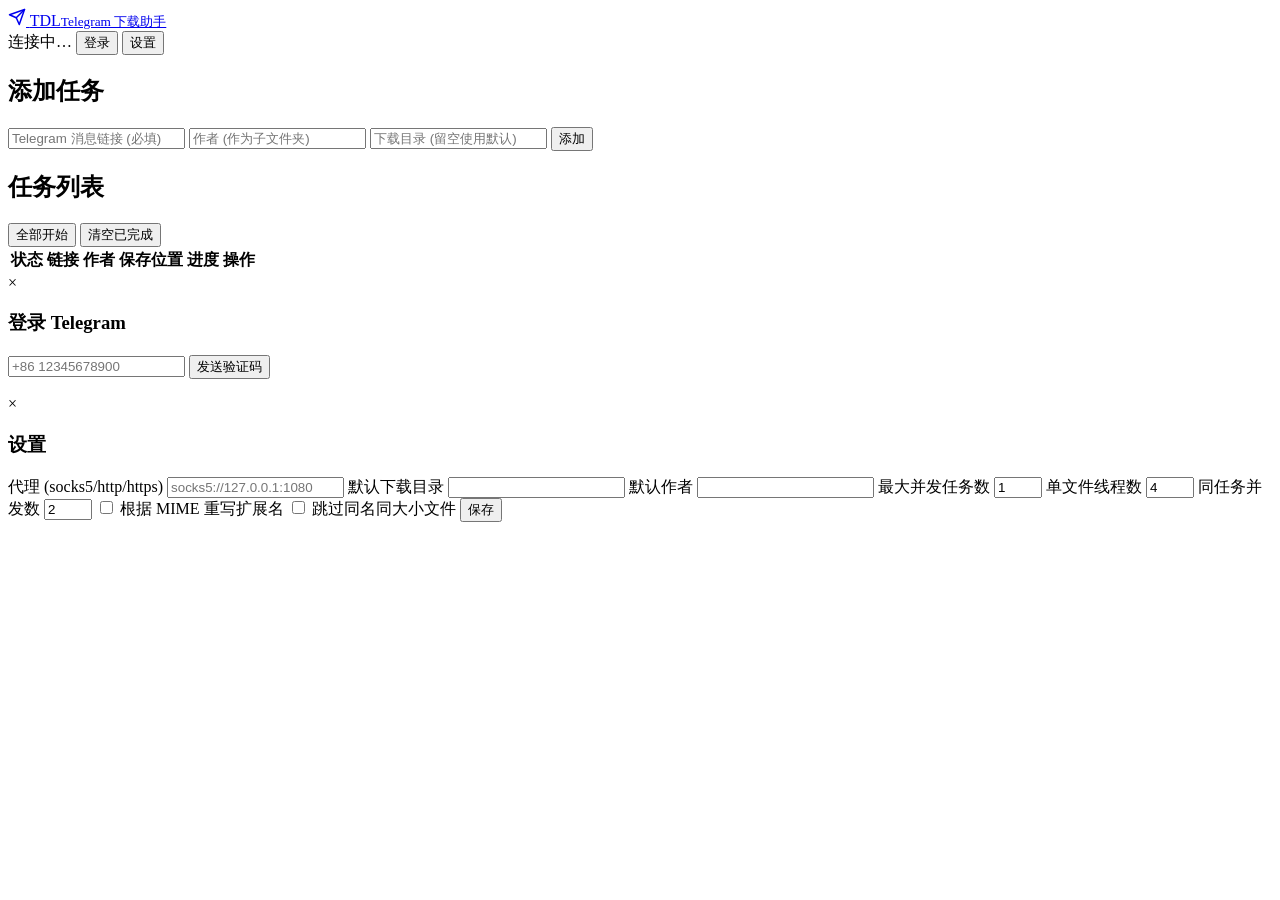
==== app/gui/web/index.html @ d1cf3ffd "feat(gui): add local web GUI for managing download tasks Add 'tdl gui': an embedded loopback-only we" ====
<!DOCTYPE html>
<html lang="zh-CN">
<head>
<meta charset="UTF-8">
<meta name="viewport" content="width=device-width, initial-scale=1.0">
<title>TDL 下载助手</title>
<link rel="stylesheet" href="/static/style.css">
</head>
<body>
<header>
  <a class="brand" href="/">
    <span class="brand-logo">
      <svg viewBox="0 0 24 24" width="18" height="18" fill="none" stroke="currentColor" stroke-width="2" stroke-linecap="round" stroke-linejoin="round" aria-hidden="true"><line x1="22" y1="2" x2="11" y2="13"/><polygon points="22 2 15 22 11 13 2 9 22 2"/></svg>
    </span>
    <span class="brand-name">TDL<small>Telegram 下载助手</small></span>
  </a>
  <div id="auth-bar">
    <span id="auth-status">连接中…</span>
    <button id="btn-auth">登录</button>
    <button id="btn-settings">设置</button>
  </div>
</header>

<section id="add-section">
  <h2>添加任务</h2>
  <form id="add-form">
    <input type="url" id="inp-url" placeholder="Telegram 消息链接 (必填)" required>
    <input type="text" id="inp-author" placeholder="作者 (作为子文件夹)">
    <input type="text" id="inp-dir" placeholder="下载目录 (留空使用默认)">
    <button type="submit">添加</button>
  </form>
</section>

<section id="tasks-section">
  <h2>任务列表</h2>
  <div id="task-actions">
    <button id="btn-start-all">全部开始</button>
    <button id="btn-clear-done">清空已完成</button>
  </div>
  <div class="table-wrap">
  <table id="task-table">
    <thead>
      <tr>
        <th>状态</th>
        <th>链接</th>
        <th>作者</th>
        <th>保存位置</th>
        <th>进度</th>
        <th>操作</th>
      </tr>
    </thead>
    <tbody id="task-tbody">
    </tbody>
  </table>
  </div>
</section>

<!-- Login Modal -->
<div id="login-modal" class="modal">
  <div class="modal-content">
    <span class="close" id="login-close">&times;</span>
    <h3>登录 Telegram</h3>
    <div id="login-step-phone">
      <input type="tel" id="login-phone" placeholder="+86 12345678900">
      <button id="btn-send-code">发送验证码</button>
    </div>
    <div id="login-step-code" style="display:none">
      <input type="text" id="login-code" placeholder="验证码">
      <button id="btn-submit-code">验证</button>
    </div>
    <div id="login-step-password" style="display:none">
      <input type="password" id="login-password" placeholder="二步验证密码">
      <button id="btn-submit-password">确认</button>
    </div>
    <p id="login-error" class="error"></p>
  </div>
</div>

<!-- Settings Modal -->
<div id="settings-modal" class="modal">
  <div class="modal-content">
    <span class="close" id="settings-close">&times;</span>
    <h3>设置</h3>
    <form id="settings-form">
      <label>代理 (socks5/http/https)</label>
      <input type="text" id="set-proxy" placeholder="socks5://127.0.0.1:1080">
      <label>默认下载目录</label>
      <input type="text" id="set-default-dir">
      <label>默认作者</label>
      <input type="text" id="set-default-author">
      <label>最大并发任务数</label>
      <input type="number" id="set-max-concurrent" min="1" max="10" value="1">
      <label>单文件线程数</label>
      <input type="number" id="set-threads" min="1" max="32" value="4">
      <label>同任务并发数</label>
      <input type="number" id="set-limit" min="1" max="16" value="2">
      <label><input type="checkbox" id="set-rewrite-ext"> 根据 MIME 重写扩展名</label>
      <label><input type="checkbox" id="set-skip-same"> 跳过同名同大小文件</label>
      <button type="submit">保存</button>
    </form>
  </div>
</div>

<script src="/static/app.js"></script>
</body>
</html>
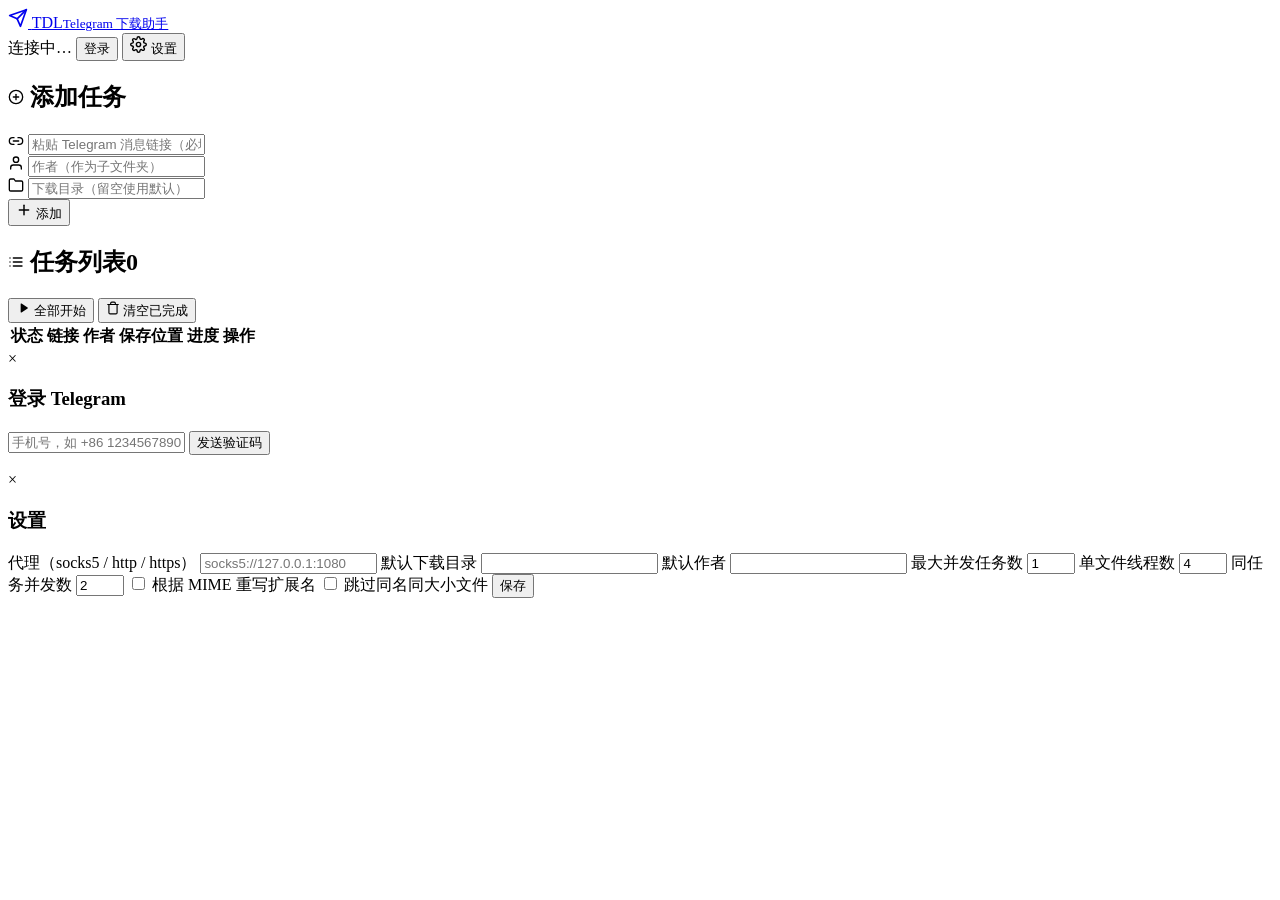
==== commit 1ecf2b15: "style(gui): polish web UI with Finder-style save cards - redesign layout with gradient background, s" ====
--- a/app/gui/web/index.html
+++ b/app/gui/web/index.html
@@ -3,39 +3,68 @@
 <head>
 <meta charset="UTF-8">
 <meta name="viewport" content="width=device-width, initial-scale=1.0">
-<title>TDL 下载助手</title>
+<title>TDL · Telegram 下载助手</title>
 <link rel="stylesheet" href="/static/style.css">
 </head>
 <body>
 <header>
   <a class="brand" href="/">
     <span class="brand-logo">
-      <svg viewBox="0 0 24 24" width="18" height="18" fill="none" stroke="currentColor" stroke-width="2" stroke-linecap="round" stroke-linejoin="round" aria-hidden="true"><line x1="22" y1="2" x2="11" y2="13"/><polygon points="22 2 15 22 11 13 2 9 22 2"/></svg>
+      <svg viewBox="0 0 24 24" width="20" height="20" fill="none" stroke="currentColor" stroke-width="2" stroke-linecap="round" stroke-linejoin="round" aria-hidden="true"><line x1="22" y1="2" x2="11" y2="13"/><polygon points="22 2 15 22 11 13 2 9 22 2"/></svg>
     </span>
     <span class="brand-name">TDL<small>Telegram 下载助手</small></span>
   </a>
   <div id="auth-bar">
     <span id="auth-status">连接中…</span>
-    <button id="btn-auth">登录</button>
-    <button id="btn-settings">设置</button>
+    <button id="btn-auth" class="primary">登录</button>
+    <button id="btn-settings" class="ghost" title="设置">
+      <svg viewBox="0 0 24 24" width="17" height="17" fill="none" stroke="currentColor" stroke-width="2" stroke-linecap="round" stroke-linejoin="round"><circle cx="12" cy="12" r="3"/><path d="M19.4 15a1.65 1.65 0 0 0 .33 1.82l.06.06a2 2 0 0 1 0 2.83 2 2 0 0 1-2.83 0l-.06-.06a1.65 1.65 0 0 0-1.82-.33 1.65 1.65 0 0 0-1 1.51V21a2 2 0 0 1-2 2 2 2 0 0 1-2-2v-.09A1.65 1.65 0 0 0 9 19.4a1.65 1.65 0 0 0-1.82.33l-.06.06a2 2 0 0 1-2.83 0 2 2 0 0 1 0-2.83l.06-.06a1.65 1.65 0 0 0 .33-1.82 1.65 1.65 0 0 0-1.51-1H3a2 2 0 0 1-2-2 2 2 0 0 1 2-2h.09A1.65 1.65 0 0 0 4.6 9a1.65 1.65 0 0 0-.33-1.82l-.06-.06a2 2 0 0 1 0-2.83 2 2 0 0 1 2.83 0l.06.06a1.65 1.65 0 0 0 1.82.33H9a1.65 1.65 0 0 0 1-1.51V3a2 2 0 0 1 2-2 2 2 0 0 1 2 2v.09a1.65 1.65 0 0 0 1 1.51 1.65 1.65 0 0 0 1.82-.33l.06-.06a2 2 0 0 1 2.83 0 2 2 0 0 1 0 2.83l-.06.06a1.65 1.65 0 0 0-.33 1.82V9a1.65 1.65 0 0 0 1.51 1H21a2 2 0 0 1 2 2 2 2 0 0 1-2 2h-.09a1.65 1.65 0 0 0-1.51 1z"/></svg>
+      设置
+    </button>
   </div>
 </header>
 
 <section id="add-section">
-  <h2>添加任务</h2>
+  <h2 class="card-title">
+    <span class="h-ico"><svg viewBox="0 0 24 24" width="16" height="16" fill="none" stroke="currentColor" stroke-width="2" stroke-linecap="round" stroke-linejoin="round"><circle cx="12" cy="12" r="10"/><line x1="12" y1="8" x2="12" y2="16"/><line x1="8" y1="12" x2="16" y2="12"/></svg></span>
+    添加任务
+  </h2>
   <form id="add-form">
-    <input type="url" id="inp-url" placeholder="Telegram 消息链接 (必填)" required>
-    <input type="text" id="inp-author" placeholder="作者 (作为子文件夹)">
-    <input type="text" id="inp-dir" placeholder="下载目录 (留空使用默认)">
-    <button type="submit">添加</button>
+    <div class="field">
+      <svg viewBox="0 0 24 24" width="16" height="16" fill="none" stroke="currentColor" stroke-width="2" stroke-linecap="round" stroke-linejoin="round"><path d="M9 17H7A5 5 0 0 1 7 7h2"/><path d="M15 7h2a5 5 0 1 1 0 10h-2"/><line x1="8" y1="12" x2="16" y2="12"/></svg>
+      <input type="url" id="inp-url" placeholder="粘贴 Telegram 消息链接（必填）" required>
+    </div>
+    <div class="field">
+      <svg viewBox="0 0 24 24" width="16" height="16" fill="none" stroke="currentColor" stroke-width="2" stroke-linecap="round" stroke-linejoin="round"><path d="M20 21v-2a4 4 0 0 0-4-4H8a4 4 0 0 0-4 4v2"/><circle cx="12" cy="7" r="4"/></svg>
+      <input type="text" id="inp-author" placeholder="作者（作为子文件夹）">
+    </div>
+    <div class="field">
+      <svg viewBox="0 0 24 24" width="16" height="16" fill="none" stroke="currentColor" stroke-width="2" stroke-linecap="round" stroke-linejoin="round"><path d="M22 19a2 2 0 0 1-2 2H4a2 2 0 0 1-2-2V5a2 2 0 0 1 2-2h5l2 3h9a2 2 0 0 1 2 2z"/></svg>
+      <input type="text" id="inp-dir" placeholder="下载目录（留空使用默认）">
+    </div>
+    <button type="submit" class="primary">
+      <svg viewBox="0 0 24 24" width="16" height="16" fill="none" stroke="currentColor" stroke-width="2.2" stroke-linecap="round" stroke-linejoin="round"><line x1="12" y1="5" x2="12" y2="19"/><line x1="5" y1="12" x2="19" y2="12"/></svg>
+      添加
+    </button>
   </form>
 </section>
 
 <section id="tasks-section">
-  <h2>任务列表</h2>
-  <div id="task-actions">
-    <button id="btn-start-all">全部开始</button>
-    <button id="btn-clear-done">清空已完成</button>
+  <div class="section-head">
+    <h2 class="card-title">
+      <span class="h-ico"><svg viewBox="0 0 24 24" width="16" height="16" fill="none" stroke="currentColor" stroke-width="2" stroke-linecap="round" stroke-linejoin="round"><line x1="8" y1="6" x2="21" y2="6"/><line x1="8" y1="12" x2="21" y2="12"/><line x1="8" y1="18" x2="21" y2="18"/><line x1="3" y1="6" x2="3.01" y2="6"/><line x1="3" y1="12" x2="3.01" y2="12"/><line x1="3" y1="18" x2="3.01" y2="18"/></svg></span>
+      任务列表<span class="count-badge" id="task-count">0</span>
+    </h2>
+    <div id="task-actions">
+      <button id="btn-start-all">
+        <svg viewBox="0 0 24 24" width="14" height="14" fill="currentColor"><path d="M8 5.14v13.72a1 1 0 0 0 1.54.84l10.3-6.86a1 1 0 0 0 0-1.68L9.54 4.3A1 1 0 0 0 8 5.14z"/></svg>
+        全部开始
+      </button>
+      <button id="btn-clear-done">
+        <svg viewBox="0 0 24 24" width="14" height="14" fill="none" stroke="currentColor" stroke-width="2" stroke-linecap="round" stroke-linejoin="round"><polyline points="3 6 5 6 21 6"/><path d="M19 6v14a2 2 0 0 1-2 2H7a2 2 0 0 1-2-2V6m3 0V4a2 2 0 0 1 2-2h4a2 2 0 0 1 2 2v2"/></svg>
+        清空已完成
+      </button>
+    </div>
   </div>
   <div class="table-wrap">
   <table id="task-table">
@@ -61,16 +90,16 @@
     <span class="close" id="login-close">&times;</span>
     <h3>登录 Telegram</h3>
     <div id="login-step-phone">
-      <input type="tel" id="login-phone" placeholder="+86 12345678900">
-      <button id="btn-send-code">发送验证码</button>
+      <input type="tel" id="login-phone" placeholder="手机号，如 +86 12345678900">
+      <button id="btn-send-code" class="primary">发送验证码</button>
     </div>
     <div id="login-step-code" style="display:none">
-      <input type="text" id="login-code" placeholder="验证码">
-      <button id="btn-submit-code">验证</button>
+      <input type="text" id="login-code" placeholder="输入收到的验证码">
+      <button id="btn-submit-code" class="primary">验证</button>
     </div>
     <div id="login-step-password" style="display:none">
       <input type="password" id="login-password" placeholder="二步验证密码">
-      <button id="btn-submit-password">确认</button>
+      <button id="btn-submit-password" class="primary">确认</button>
     </div>
     <p id="login-error" class="error"></p>
   </div>
@@ -82,21 +111,21 @@
     <span class="close" id="settings-close">&times;</span>
     <h3>设置</h3>
     <form id="settings-form">
-      <label>代理 (socks5/http/https)</label>
+      <label class="field-label">代理（socks5 / http / https）</label>
       <input type="text" id="set-proxy" placeholder="socks5://127.0.0.1:1080">
-      <label>默认下载目录</label>
+      <label class="field-label">默认下载目录</label>
       <input type="text" id="set-default-dir">
-      <label>默认作者</label>
+      <label class="field-label">默认作者</label>
       <input type="text" id="set-default-author">
-      <label>最大并发任务数</label>
+      <label class="field-label">最大并发任务数</label>
       <input type="number" id="set-max-concurrent" min="1" max="10" value="1">
-      <label>单文件线程数</label>
+      <label class="field-label">单文件线程数</label>
       <input type="number" id="set-threads" min="1" max="32" value="4">
-      <label>同任务并发数</label>
+      <label class="field-label">同任务并发数</label>
       <input type="number" id="set-limit" min="1" max="16" value="2">
-      <label><input type="checkbox" id="set-rewrite-ext"> 根据 MIME 重写扩展名</label>
-      <label><input type="checkbox" id="set-skip-same"> 跳过同名同大小文件</label>
-      <button type="submit">保存</button>
+      <label class="check"><input type="checkbox" id="set-rewrite-ext"> 根据 MIME 重写扩展名</label>
+      <label class="check"><input type="checkbox" id="set-skip-same"> 跳过同名同大小文件</label>
+      <button type="submit" class="primary">保存</button>
     </form>
   </div>
 </div>
